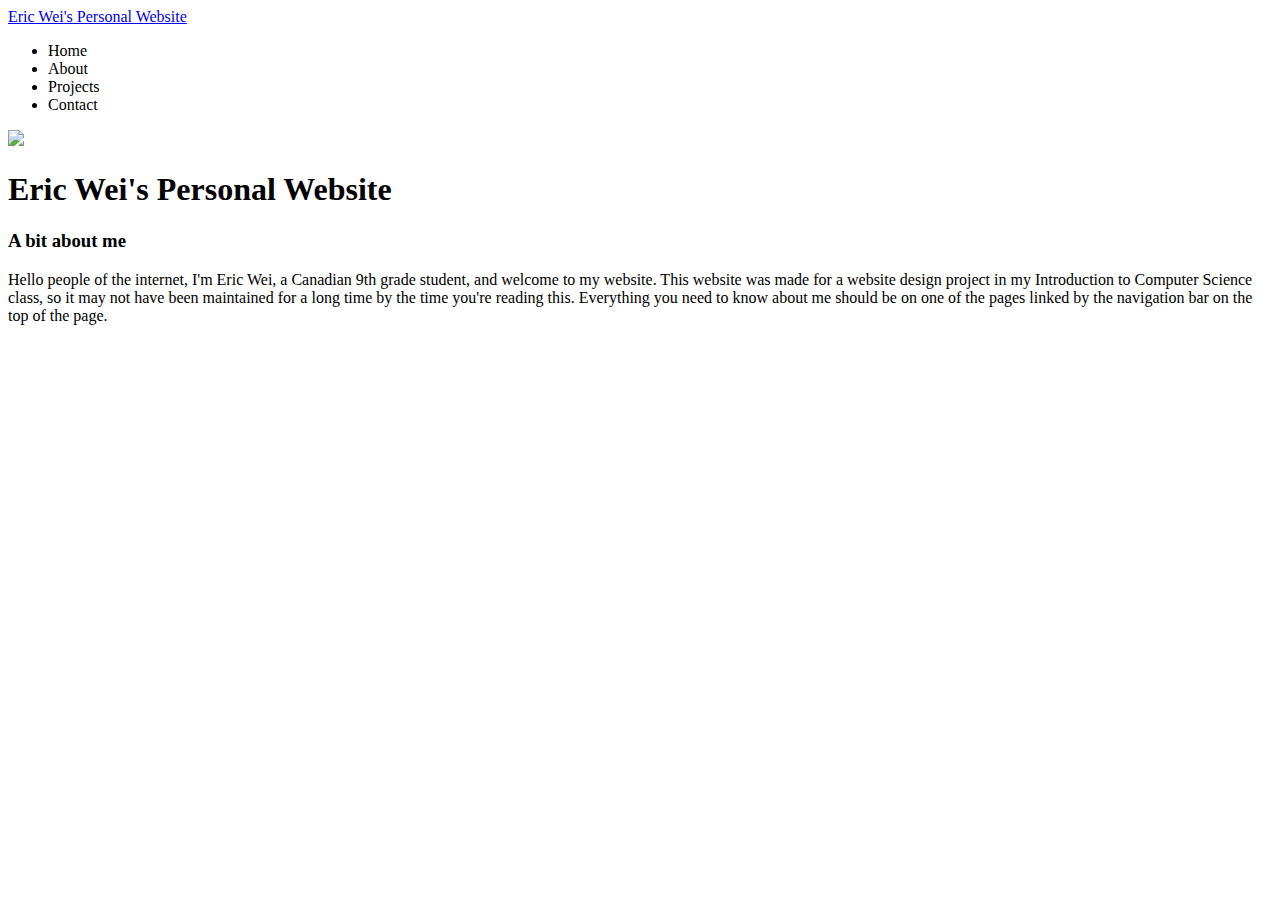
==== index.html @ 70fe6dbd "Rename index.html.. to index.html" ====
<!DOCTYPE html>
<html lang="en-ca">
<head>
	<meta charset="UTF-8">
	<meta name="viewport" content="width=device-width, initial-scale-1.0">
	<title>Eric Wei's Personal Website</title>
	<link rel="stylesheet" href="css/main.css">
</head>
<body>
	<div class="navigationbar">
		<div class="container">
			<a href="index.html">Eric Wei's Personal Website</a>
			
			<nav>
				<ul>
					<li class="open"><a href"#">Home</a></li>
					<li><a href"#">About</a></li>
					<li><a href"#">Projects</a></li>
					<li><a href"#">Contact</a></li>
				</ul>
				
				
			</nav>
		</div>
	</div>
	<img src="homefirstimage.jpg" class="skiimage">
	<section class="homefirstsection">
		<div class="container">
			<h1>Eric Wei's Personal Website</h1>
			
		</div>
	</section>
	
	<section class="homesecondsection">
		<div class="container">
			<h3>A bit about me</h3>
			<p>Hello people of the internet, I'm Eric Wei, a Canadian 9th grade student, and welcome to my website. This website was made for a website design project in my Introduction to Computer Science class, so it may not have been maintained for a long time by the time you're reading this. Everything you need to know about me should be on one of the pages linked by the navigation bar on the top of the page.</p>
		</div>
	</section>
</body>
</html>
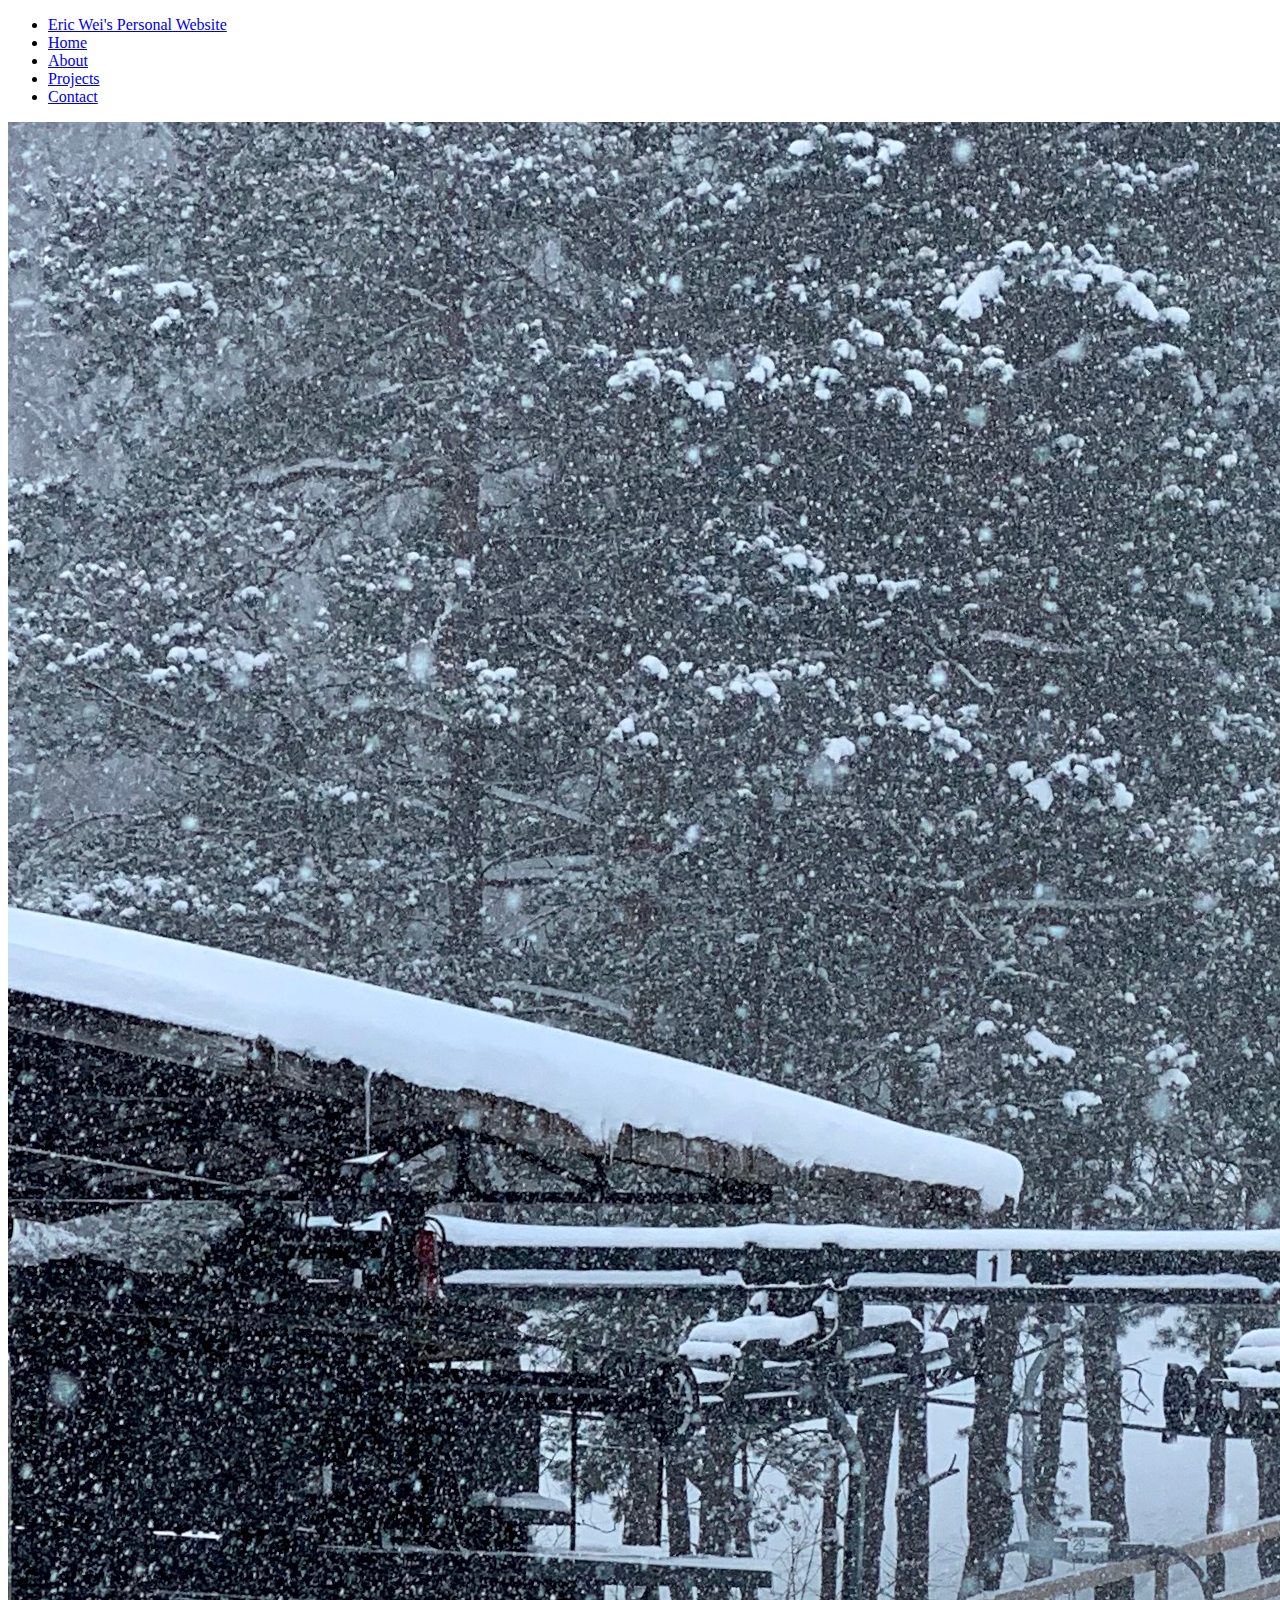
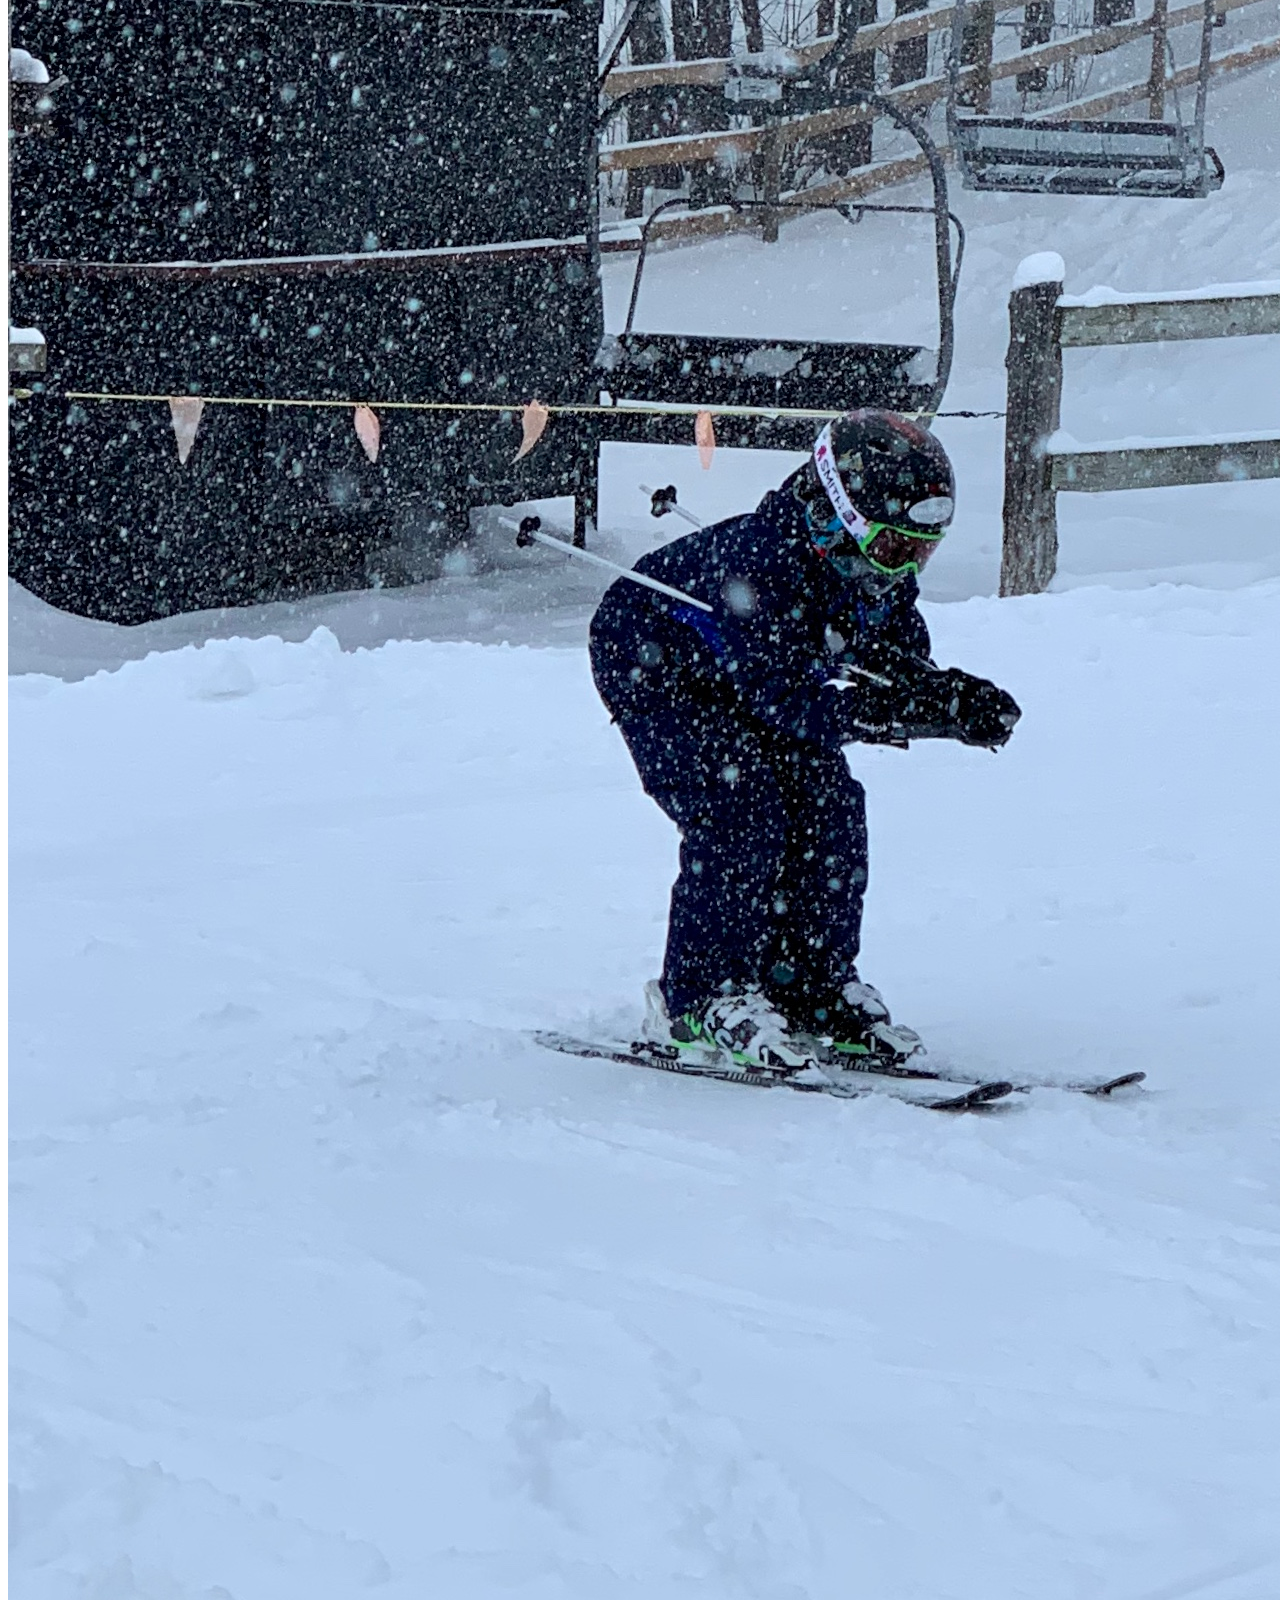
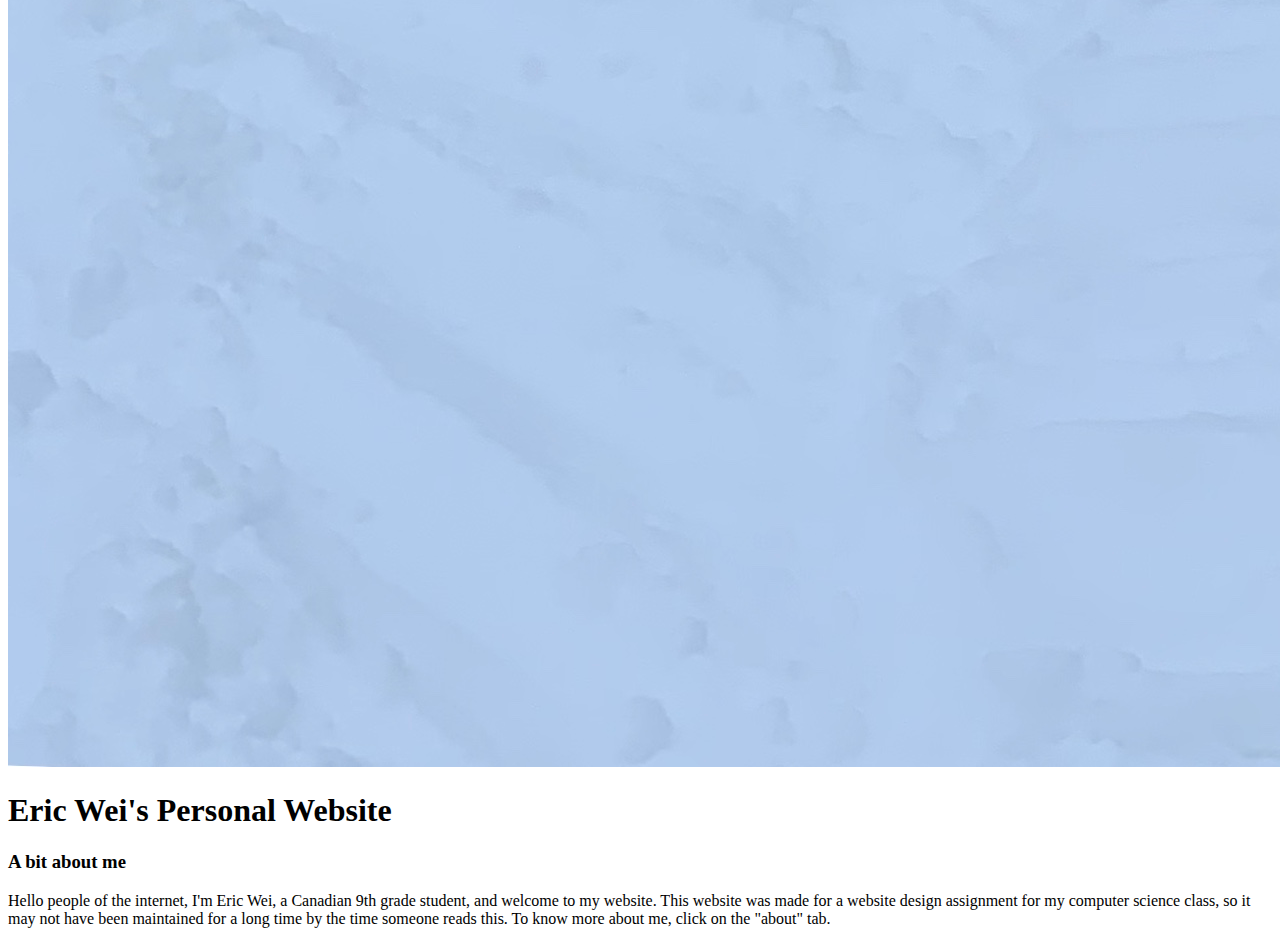
==== commit cf0462d0: "Add files via upload" ====
--- a/index.html
+++ b/index.html
@@ -7,23 +7,24 @@
 	<link rel="stylesheet" href="css/main.css">
 </head>
 <body>
-	<div class="navigationbar">
+
+	<header>
+	
 		<div class="container">
-			<a href="index.html">Eric Wei's Personal Website</a>
-			
 			<nav>
 				<ul>
-					<li class="open"><a href"#">Home</a></li>
-					<li><a href"#">About</a></li>
-					<li><a href"#">Projects</a></li>
-					<li><a href"#">Contact</a></li>
+					<li class="whitetext"><a href="index.html">Eric Wei's Personal Website</a></li>
+					<li class="open"><a href="index.html"> Home </a></li>
+					<li><a href="about.html"> About </a></li>
+					<li><a href="projects.html"> Projects </a></li>
+					<li><a href="contact.html"> Contact </a></li>
 				</ul>
-				
-				
+								
 			</nav>
 		</div>
-	</div>
-	<img src="homefirstimage.jpg" class="skiimage">
+		
+	</header>
+	<img src="homefirstimage.jpg" alt="me skiing">
 	<section class="homefirstsection">
 		<div class="container">
 			<h1>Eric Wei's Personal Website</h1>
@@ -34,8 +35,8 @@
 	<section class="homesecondsection">
 		<div class="container">
 			<h3>A bit about me</h3>
-			<p>Hello people of the internet, I'm Eric Wei, a Canadian 9th grade student, and welcome to my website. This website was made for a website design project in my Introduction to Computer Science class, so it may not have been maintained for a long time by the time you're reading this. Everything you need to know about me should be on one of the pages linked by the navigation bar on the top of the page.</p>
+			<p>Hello people of the internet, I'm Eric Wei, a Canadian 9th grade student, and welcome to my website. This website was made for a website design assignment for my computer science class, so it may not have been maintained for a long time by the time someone reads this. To know more about me, click on the "about" tab.</p>
 		</div>
 	</section>
 </body>
-</html>
+</html>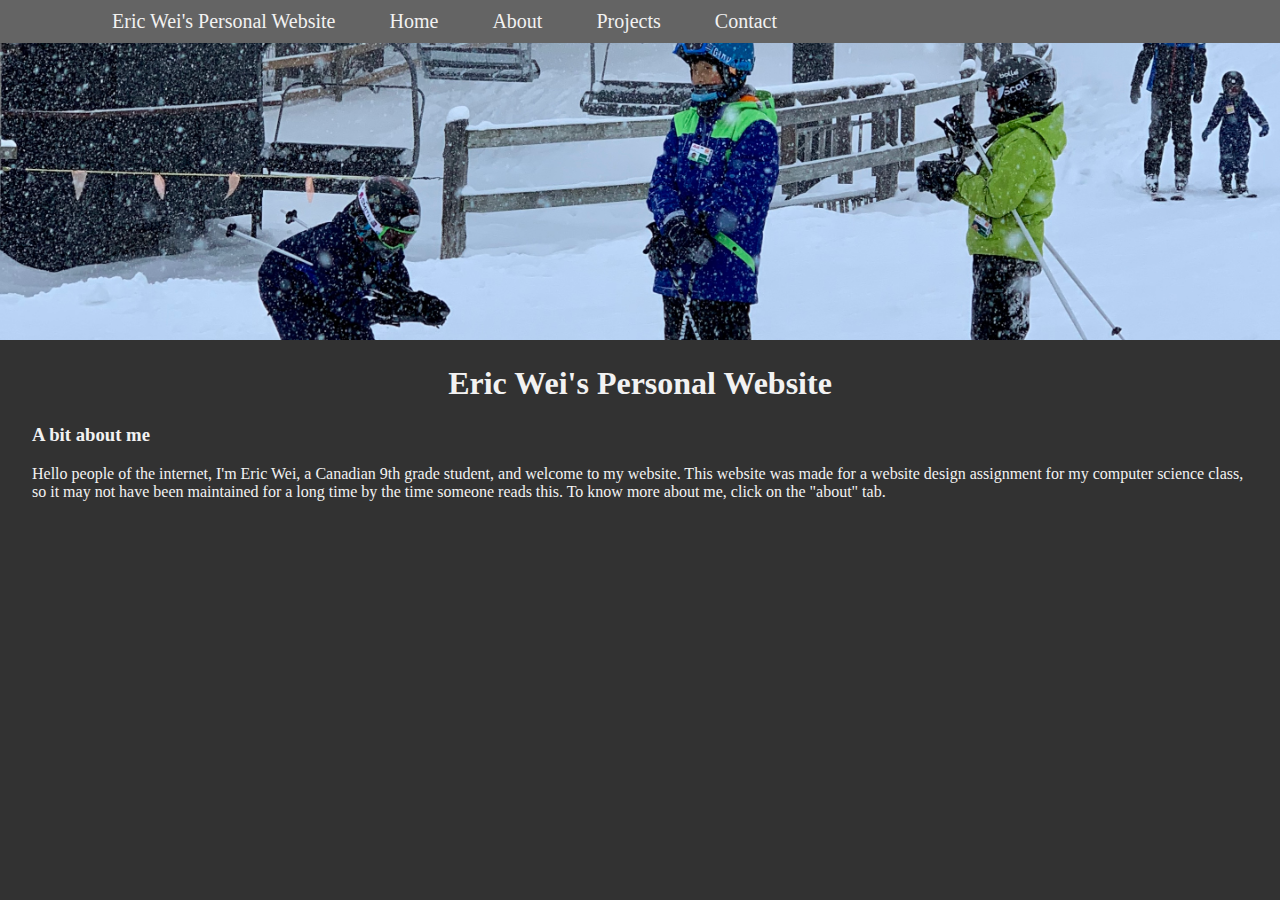
==== commit 674e41c0: "Update index.html" ====
--- a/index.html
+++ b/index.html
@@ -4,7 +4,7 @@
 	<meta charset="UTF-8">
 	<meta name="viewport" content="width=device-width, initial-scale-1.0">
 	<title>Eric Wei's Personal Website</title>
-	<link rel="stylesheet" href="css/main.css">
+	<link rel="stylesheet" href="main.css">
 </head>
 <body>
 
@@ -39,4 +39,4 @@
 		</div>
 	</section>
 </body>
-</html>+</html>
--- a/main.css
+++ b/main.css
@@ -0,0 +1,74 @@
+body {
+	background: #323232;
+	margin: 0;
+	font-family: Verdana;
+	color: #F2F2F2;
+	padding: 0;
+}
+
+a, a:hover, a:focus, a:active {
+	text-decoration: none;
+	color: inherit;
+}
+
+ul {
+	list-style-type: none;
+}
+
+h1 {
+	text-align: center;
+}
+
+img {
+	width:100vw;
+	height:33vh;
+	object-fit: cover
+}
+
+.container {
+	width: 95%;
+	margin: 0 auto;
+}
+
+header {
+	background-color: #646464;
+	color: #F2F2F2;
+	margin: 0;
+}
+
+header::after {
+	content: '';
+	display: table;
+	clear: both;
+}
+
+nav ul {
+	margin: 0;
+	padding 0;
+	list-style: none;
+}
+
+nav li{
+	display: inline-block;
+	margin-left: 30px;
+	padding: 10px
+}
+
+nav a {
+	color: F2F2F2;
+	text-decoration: none;
+	font-size: 20px
+}
+
+.whitetext {
+	color: F2F2F2;
+}
+
+.open {
+	text-decoration: bold;
+}
+
+.bluelink {
+	color: #4287f5;
+	text-decoration: underline;
+}
